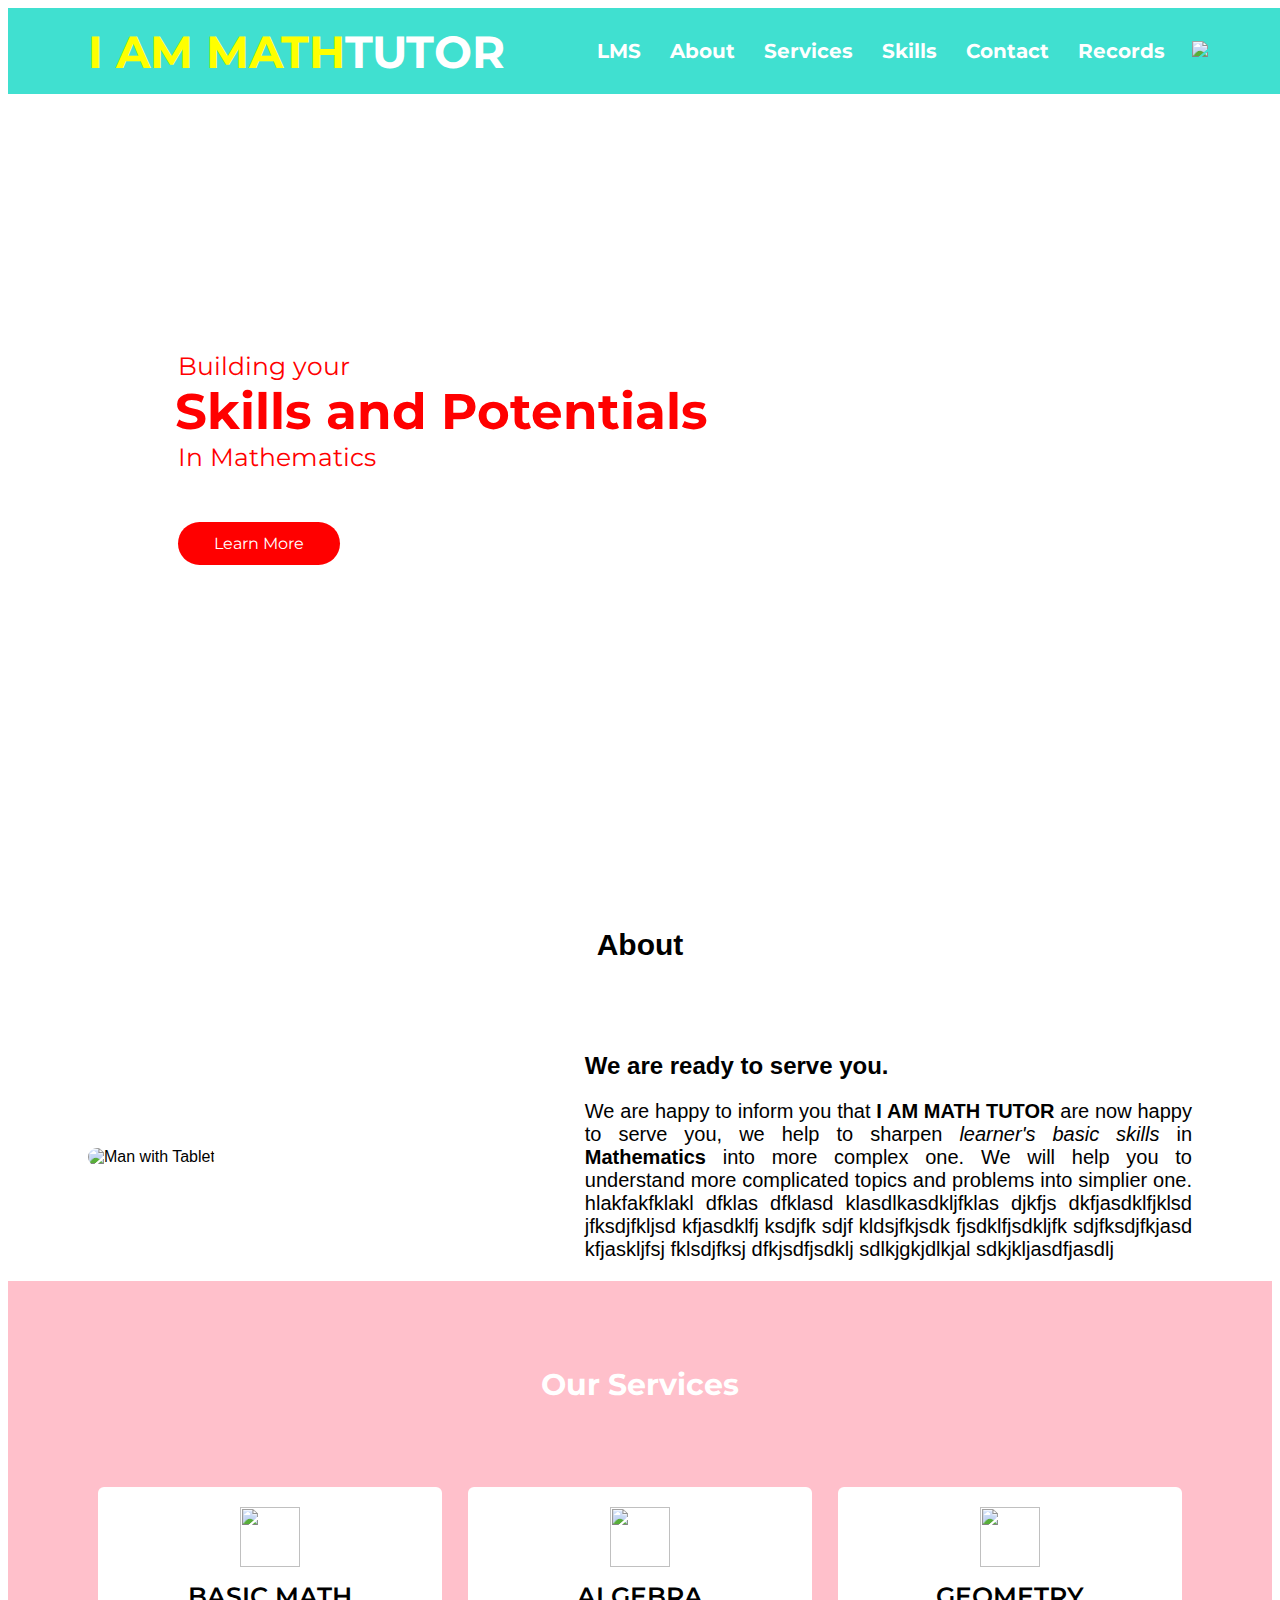
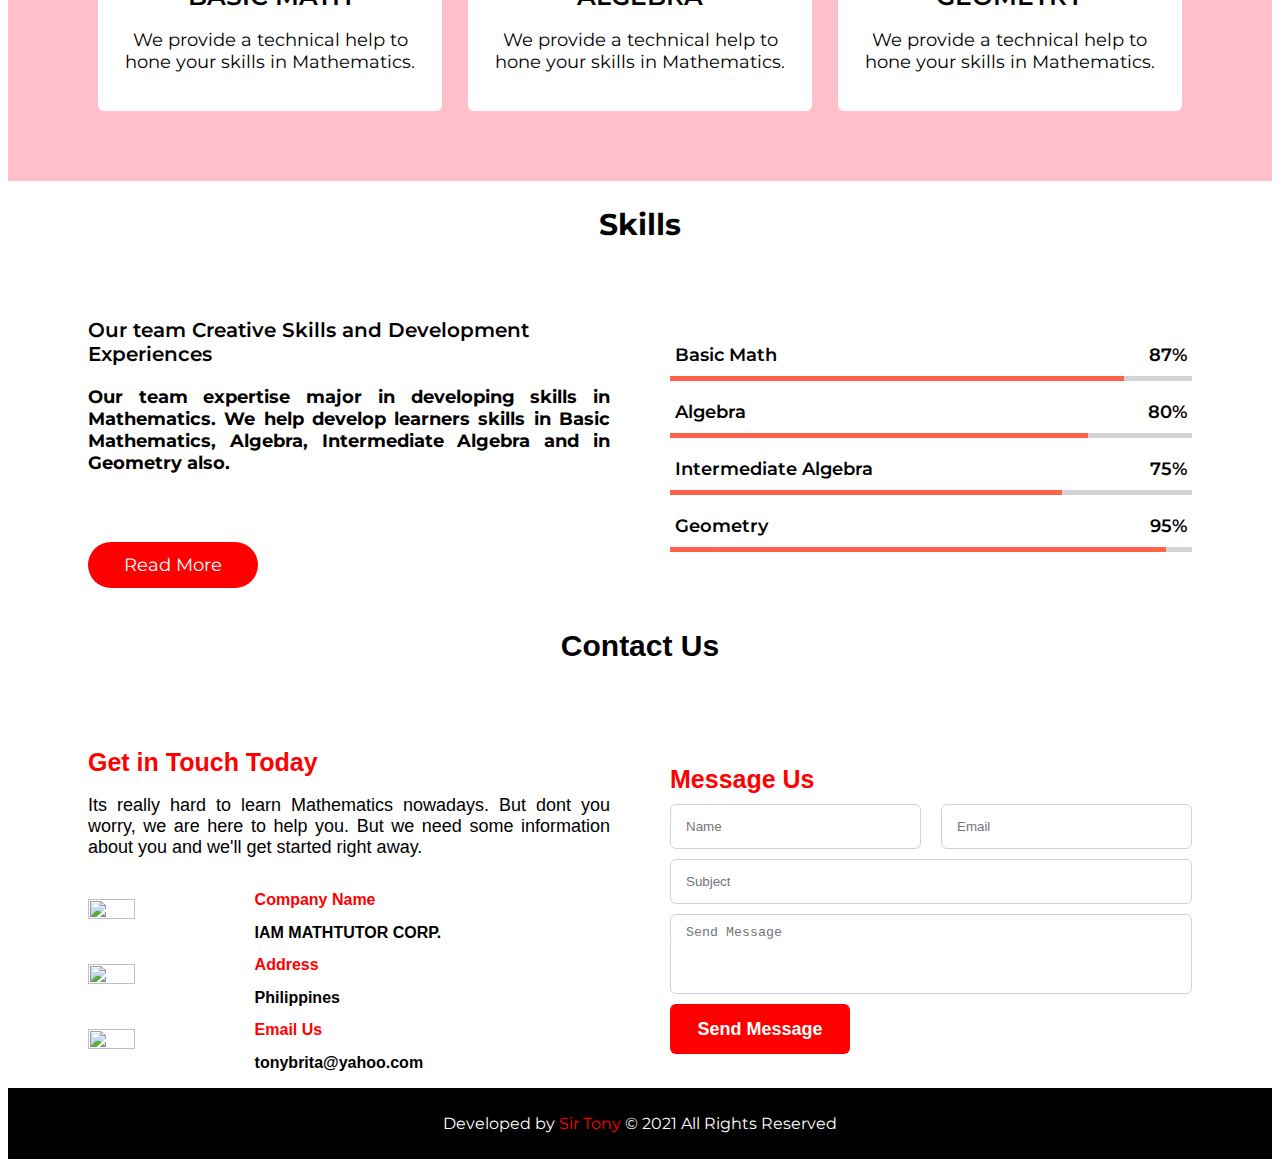
==== index.html @ 84354478 "Add files via upload" ====
<!DOCTYPE HTML>
<html lang = "en">
	<head>
		<meta charset="utf-8">
		<meta name ="viewport" content="width=device-width, initial-scale=1.0">
		<title>I AM MATH TUTOR</title>
		<link rel="stylesheet" type="text/css" href ="style.css">
		</head>
<body>
	<nav class="navbar">
		<div class="max-width">
			<div class="logo"><a href="#"><span>I AM MATH</span>TUTOR </a></div>
		
		<ul class ="menu">
			<li><a href="https://btc.neolms.com/">LMS</a></li>
			<li><a href="#about">About</a></li>
			<li><a href="#services">Services</a></li>
			<li><a href="#skills">Skills</a></li>
			<li><a href="#contact">Contact</a></li>
			<li><a href="https://forms.gle/YqW2UwVj1z6Fhtnx7">Records</a></li>

		</ul>
			<div class ="menu-btn">
				<img src="images/menu-burger.png">

		</div>
	</nav>
		<!--Home Section-->
	<section class="home" id = "home">
		<div class = "max-width"> 
			<div class = "home-content">
				<div class="text-1">Building your</div>
				<div class="text-2">Skills and Potentials</div>
				<div class="text-3">In Mathematics</div>
				<a href="#contact">Learn More </a>
			</div>	
		</div>
	</section>
	<!--About Section-->
	<section class="about" id ="about">
		<div class ="max-width">
			<h1 class = "title">About</h1>
			<div class ="about-content">
				<div class = "column left">
					<img src ="images/profile-1.jpeg" alt ="Man with Tablet"></div>
				<div class ="column right">
					<h2 class ="text"> We are ready to serve you.</h2>
			<P>We are happy to inform you that <strong>I AM MATH TUTOR</strong> are now happy to serve you, we help to sharpen <i>learner's basic skills</i> in <strong> Mathematics </strong> into more complex one. We  will help you to understand  more complicated topics and problems into simplier one. hlakfakfklakl dfklas dfklasd klasdlkasdkljfklas djkfjs
			dkfjasdklfjklsd jfksdjfkljsd kfjasdklfj ksdjfk sdjf kldsjfkjsdk fjsdklfjsdkljfk sdjfksdjfkjasd kfjaskljfsj fklsdjfksj dfkjsdfjsdklj sdlkjgkjdlkjal sdkjkljasdfjasdlj</P>
				</div>
			</div>
		</div>
	</section>
	<!--Services Section-->
	<section class="services" id ="services">
	<div class ="max-width">
		<h2 class = "title">Our Services</h2>
		<div class ="services-content">
			<div class="card">
				<div class ="box">
					<img src="images/img_math.png">
					<div class ="text">BASIC MATH</div>
						<P> We provide a technical help to hone your skills in Mathematics.</p>
				</div>
			</div>
			<div class="card">
				<div class ="box">
					<img src="images/square root.png">
					<div class ="text">ALGEBRA</div>
						<P> We provide a technical help to hone your skills in Mathematics.</p>
				</div>
			</div>
			<div class="card">
				<div class ="box">
					<img src="images/icons8-spinner.gif">
					<div class ="text">GEOMETRY</div>
						<P> We provide a technical help to hone your skills in Mathematics.</p>
				</div>
			</div>
		</div>
	 </div>
	</section>
	<!--Skills Section-->
	<section class="skills" id= "skills">
		<div class ="max-width">
		<h2 class = "title">Skills</h2>
				<div class="skills-content">
					<div class= "column left">
						<div class="text"> Our team Creative Skills and Development Experiences</div>
							<p> <strong>Our team expertise major in developing skills in Mathematics. We help develop learners skills in Basic Mathematics, Algebra, Intermediate Algebra and in Geometry also.</strong></p>
							<a href ="#"> Read More</a>
						</div>
					<div class = "column right">
							<div class="bar">
								<div class ="info">
								<span>Basic Math</span><span>87%</span>
								</div>
								<div class="line Basic Math"></div>
							</div>
													
							<div class="bar">
								<div class ="info">
								<span>Algebra</span><span>80%</span>
							</div>	
							<div class="line Algebra"></div>
						</div>
							
											<div class="bar">
								<div class ="info">
								<span>Intermediate Algebra</span><span>75%</span>
							</div>
							<div class="line Intermediate Algebra"></div>	
						</div>
							

					
							<div class="bar">
								<div class ="info">
								<span>Geometry</span><span>95%</span>
							</div>
							<div class="line Geometry"></div>
						</div>		
					</div>
				</div>
		
	</section>
	<!--contact Section -->
	<section class="contact" id ="contact">
		<div class ="max-width">
			<h2 class ="title">Contact Us</h2>
				<div class ="contact-content">
					<div class = "column left">
						<div class="text">Get in Touch Today</div>
							<p> Its really hard to learn Mathematics nowadays. But dont you worry, we are here to help you. But we need some information about you and we'll get started right away.</p>
									<div class = "icons">
										<div class = "row">
											<img src="images/address-book-solid.svg">
												<div class ="info">
													<div class= "head">Company Name</div>
													<div class ="sub-title"> IAM MATHTUTOR CORP.</div>
												</div>
										</div>

										<div class = "row">
											<img src="images/js-square-brands.svg">
												<div class ="info">
													<div class= "head">Address</div>
													<div class ="sub-title">Philippines</div>
												</div>		
										</div>
										<div class = "row">
											<img src="images/map-marked-alt-solid.svg">
												<div class ="info">
													<div class= "head">Email Us</div>
													<div class ="sub-title"> tonybrita@yahoo.com</div>
												</div>
										</div>
									</div>
					</div>				
					<div class ="column right">
						<div class="text">Message Us</div>
							<form action="#" >
								<div class="fields">
										<div class= "field name">
						         				<input type="text" placeholder ="Name" required>
						      			</div>
										<div class="field email">
												<input type = "email" placeholder ="Email" required>
										</div>
								</div>
								<div class="field">
										<input type ="text" placeholder="Subject" required>
								</div>
								
									<div class = "field textarea">
										<textarea cols ="30"  rows="10" placeholder ="Send Message" required></textarea>
									</div>	
									<div class ="button">
										<button type ="submit">Send Message</button>
									</div>
							</form>
						</div>
				</div>
		</div>	
	</section>

<footer>
	<p>Developed by <span><a href="https://www.youtube.com/" target="_blank"> Sir Tony</a> </span>  &copy; 2021 All Rights Reserved</p>
</footer>
</body>
</html>
---- style.css ----
@import url('https://fonts.googleapis.com/css2?family=Montserrat:wght@200;300;400;700;800&display=swap');

*{
	margin:0
	padding: 0;
	box-sizing: border-box;
	text-decoration: none;
	}
	.max-width{
		max-width:1300px;
		padding: 0 80px;
		margin: auto;
/* Section for Navbar Setion*/
	}
	.navbar{
		position: fixed;
		width: 100%;
		padding: 15px 0px;
		font-family:'Montserrat', sans-serif;
		background: turquoise;
		z-index:1;

	}
	.navbar .sticky{
		padding:15px;
		background:tomato;

	}
	.navbar .max-width{
		display: flex;
		align-items: center;
		justify-content: space-between;
	}
	.navbar .logo a{
		color: white;
		font-size: 45px;
		font-weight: 700; 
	}
	.navbar .logo a:hover{
		color:red;
	}
	.navbar .logo a span{
		color:yellow;
	}
	.navbar .logo a span:hover{
		color: orange;
	}
	.navbar .menu li{
		list-style: none;
		display: inline-block;
	}
	.navbar .menu li a{
		display: block;
		color:white;
		font-size: 20px;
		font-weight: 700;
		margin-left:25px;
		transition: all 0.5s ease;

	}
	.navbar .menu li a:hover{
		color:red;
	}
	/* menu button*/
	.menu-btn{
		cursor:pointer;
	}
	/* Section for Home Setion*/
	.home{
		display:flex;
		background: url("images/banner.png") no-repeat center;
		height: 100vh;
		color: red;
		min-height: 500px;
		max-height:720;
		background-size: cover;
		background-attachment: fixed;
		font-family: "Montserrat", sans-serif;
	} 
	.home .max-width{
		margin: auto 0 auto 90px;
	} 
	.home .home-content .text-1{
		font-size: 25px
	}
	.home .home-content .text-2{
		font-size: 50px;
		font-weight: 700;
		margin-left: -3px
	}
	.home .home-content .text-3{
		font-size: 25px
	}
	.home .home-content a{
		display: inline-block;
		background: red;
		color: white;
		font: 25px;
		padding:12px 36px;
		margin-top: 50px;
		border-radius: 100px;
		transition: all 0.5s linear;
	}
	.home .home-content a:hover{
		color:white;
		background:turquoise;
	}
	/* Section for About Setion*/

	.about{
		font-family:'Montserrat', sans-serif;
		display:flex;
		font-family:'Monserrat', sans-serif;
		background: url(images/banner-3.jpg) repeat center;
		color:none;
		background-size:cover;
		background-attachment:fixed;
	} 
	.about .title{
		text-align:center;
		font-size:30px;
		padding-bottom: 50px;
	}
	.about .about-content{
		display: flex;
		flex-wrap: wrap;
		align-items: center;
		justify-content: space-between;
	}
	.about .about-content .left{
		width: 45%;
	}
	.about .about-content .left img{
		height:300px;
		width:300px;
		object-fit:cover;
		border-radius:45px;
	}
	.about .about-content .right{
		width: 55%;
	}
	.about .about-content .right.text{
		margin-bottom:10px;
	}
	.about .about-content .right p{
		font-size: 20px;
		text-align: justify;
	}
	/* Section for Services Setion*/
	.services{
		color: black;
		background:pink;
		font-family:'Montserrat', sans-serif;
		display:flex;
		height:100;
		color:none;
		min-height:500px;
		max-height:720;
		background-size:cover;
		background-attachment:fixed;
	}
	.services .title{
		font-family: 'Montserrat',sans-serif;
		color: white;
		text-align: center;
		font-size:30px;
		padding-bottom:50px;

	}
	.services .services-content{
		display: flex;
		flex-wrap: wrap;
		align-items: center;
		justify-content: space-between;
	}
	.services .services-content .card{
		width: calc(33% - 20px);
		background:	white;
		text-align: center;
		border-radius:6px;
		padding: 20px  25px;
		margin:10px;
	}
	.services .services-content .card:hover{
		background:aqua;
	}
	.services .services-content .card .box{
		transition: all 0.3s ease;
	}
	.services .services-content .card .box:hover{
		transform: scale(1.05);
	}
	.services .services-content .card img{
		height: 60px;
		width:60px;
	}
	.services .services-content .text{
		font-family:'Montserrat', sans-serif;
		font-size:25px; 
		font-weight: 600;
		margin: 10px;
	}
	.services .services-content p{
		font-family:'Montserrat', sans-serif;
		font-size:18px; 
	}
	/* Section for Skills Setion*/
	.skills{
		font-family:'Montserrat', sans-serif;
		font-size:18px; 
	}
	.skills .title{
		text-align: center;
		font-size: 30px;
		padding-bottom:50px;
	}
	.skills .skills-content{
		display: flex;
		flex-wrap: wrap;
		align-items:center;
		justify-content: space-between;
	} 
	.skills .skills-content .column{
		width:calc(50% - 30px);
	}
	.skills .skills-content .left .text{
		font-size:20px;
		font-weight:600;
		margin-bottom:20px;
	}
	.skills .skills-content .left p{
		text-align:justify;
		font-size:18px ;
	}
	.skills .skills-content .left a{
		display: inline-block;
		background: red;
		color: white;
		font: 25px;
		padding:12px 36px;
		margin-top: 50px;
		border-radius: 100px;
	}
	.skills .skills-content .left a:hover{
		color:white;
		background:turquoise;
	}
	.skills .skills-content .right .bar{
		margin-bottom:15px;
	}
	.skills .skills-content .right .info{
		display:flex;
		margin-bottom:5px;
		align-items:center; 
		justify-content:space-between;
	}
	.skills .skills-content .right .info:hover{
		color:red;
	

	}
	.skills .skills-content .right span{
		font-weight: 600;
		font-size:18px;
		padding:5px;

	}.skills .skills-content .right .line{
		height: 5px;
		width:100%;
		background:lightgray;
		position:relative;
	}
	.skills .skills-content .right .line::before{
		content:"";
		position:absolute;
		height:100%;
		left:0;
		right:0;
		background: tomato;
	}
	.skills .skills-content .right .Basic::before{
		width:87%;
	}
	.skills .skills-content .right .Algebra::before{
		width:80%;
	}
	.skills .skills-content .right .Intermediate::before{
		width:75%;
	}
	.skills .skills-content .right .Geometry::before{
		width:95%;
	}
	/* contact Styling */
	.contact{
		display:flex;
		font-family:'Monserrat', sans-serif;
		background: url(images/banner-4.jpg) repeat center;
		height:100;
		color:none;
		min-height:500px;
		max-height:720;
		background-size:cover;
		background-attachment:scroll;

	}
	.contact .title{
		text-align:center;
		font-size:30px;
		padding-bottom:50px;
	}
	.contact .contact-content{
		display:flex;
		flex-wrap: wrap;
		align-items: center;
		justify-content:space-between;

	} 
	.contact .contact-content .column{
		width:calc(50% - 30px);
	}
	.contact .contact-content .text{
		color:red;
		font-size: 25px;
		font-weight:600;
		margin:10px 0;

	}
	.contact .contact-content .left p{
		font-size: 18px;
		text-align:justify;
	}
	.contact .contact-content .row{
		display: flex;
		height:65px;
		align-items:center;
	}

	.contact .contact-content .row .info{
		margin-left:10px;
	} 
	.contact .contact-content .left img{
		height:20px;
		width:30%;
	}
	.contact .contact-content .info .head{
		color:red;
		font-weight:600;
		padding:15px 0;

	}
	.contact .contact-content .info .sub-title{
		font-weight: 600;


	}
	.contact .right form .fields{
		display:flex;
	}
	.contact .right form .field,
	.contact .right form .fileds, .field{
		height:45px;
		width: 100%;
		margin-bottom:10px;

	}
	.contact .right form .textarea{
		height:80px;
		width:100%;
	}
	.contact .right form .name{
		margin-right:10px;
	}
	.contact .right form .email{
		margin-left:10px;
	}
	.contact .right form .field input,
	.contact .right form .textarea textarea{
		height:100%;
		width:100%;
		border:1px solid lightgray;
		border-radius:6px;
		outline:none;
		padding:0 15px;
	}
	.contact .right form .field input:focus,
	.contact .right form .textarea textarea:focus{
		border-color: red;
	}
	.contact .right form .textarea textarea{
		padding-top:10px;
		resize:none;
	}
	.contact .right form .button{
		height: 50px;
		width:180px;
	}
	.contact .right form .button button{
		width:100%;
		height:100%;
		background:red;
		outline:none;
		border:black;
		color:white;
		outline:none;
		font-size:18px;
		font-weight:600;
		border-radius:6px;
		cursor:pointer;
	}

	.contact .right form .button button:hover{
		color:white;
		border:2px solid white;
		background:turquoise;
	}
	/* Footer styling*/
	footer{
		font-family:'Montserrat', sans-serif;
		color:white;
		background:black;
		text-align:center;
		padding:10px 25px;
	}
	footer span{
		color:red;
		text-decoration
	}
	footer span a{
		color:red;
	}
	footer span a:hover{
		text-decoration: underline;
	}
		/* REsponsive Media Query*/
		@media(max-width:){
			.home .max-width{
				margin-left: 0px;

			}
		}
		@media(max-width): 1104px;{
			.about .about-content .left img{
				height: 350px;
				width:350px;
			}
		}
		@media (max-width: 991px){
			.max-width{
				padding:0 50px;
			}
		}
		@media (max-width: 947px){
			.home .home-content .text-2{
				font-size:35px;
			} 
			.home .home-content a{
				font-size: 18px;
				padding:10px 30px;
			}
			.max-width{
				max-width:930px;
			}
			.about .about-content .column{
				width:100px;
			}
			.about .about-content .left{
				display:flex ;
				justify-content:center;
				margin: 0px auto 60px;
			}
			.about .about-content .right{
				flex:100%;


			}
			.services .services .card{
				width:calc(50% - 10px);
				margin-bottom:35px;
			}
			.skills .skills-content .column,
			.contact .contact .column{
				width:100%;
				margin-bottom:35px;
			}

			}

			@media(max-width:690px){
			.max-width{
				padding:0 23px; 
			}
			.services .services-content .card{
				width:100%;
				
			}
		}
		@media(max-width:500px){
			.contact .right form .fileds{
				flex-direction:column;
			}
			.contact .right form .name,
			.contact .right form .email{
				margin:0;
			}
		}
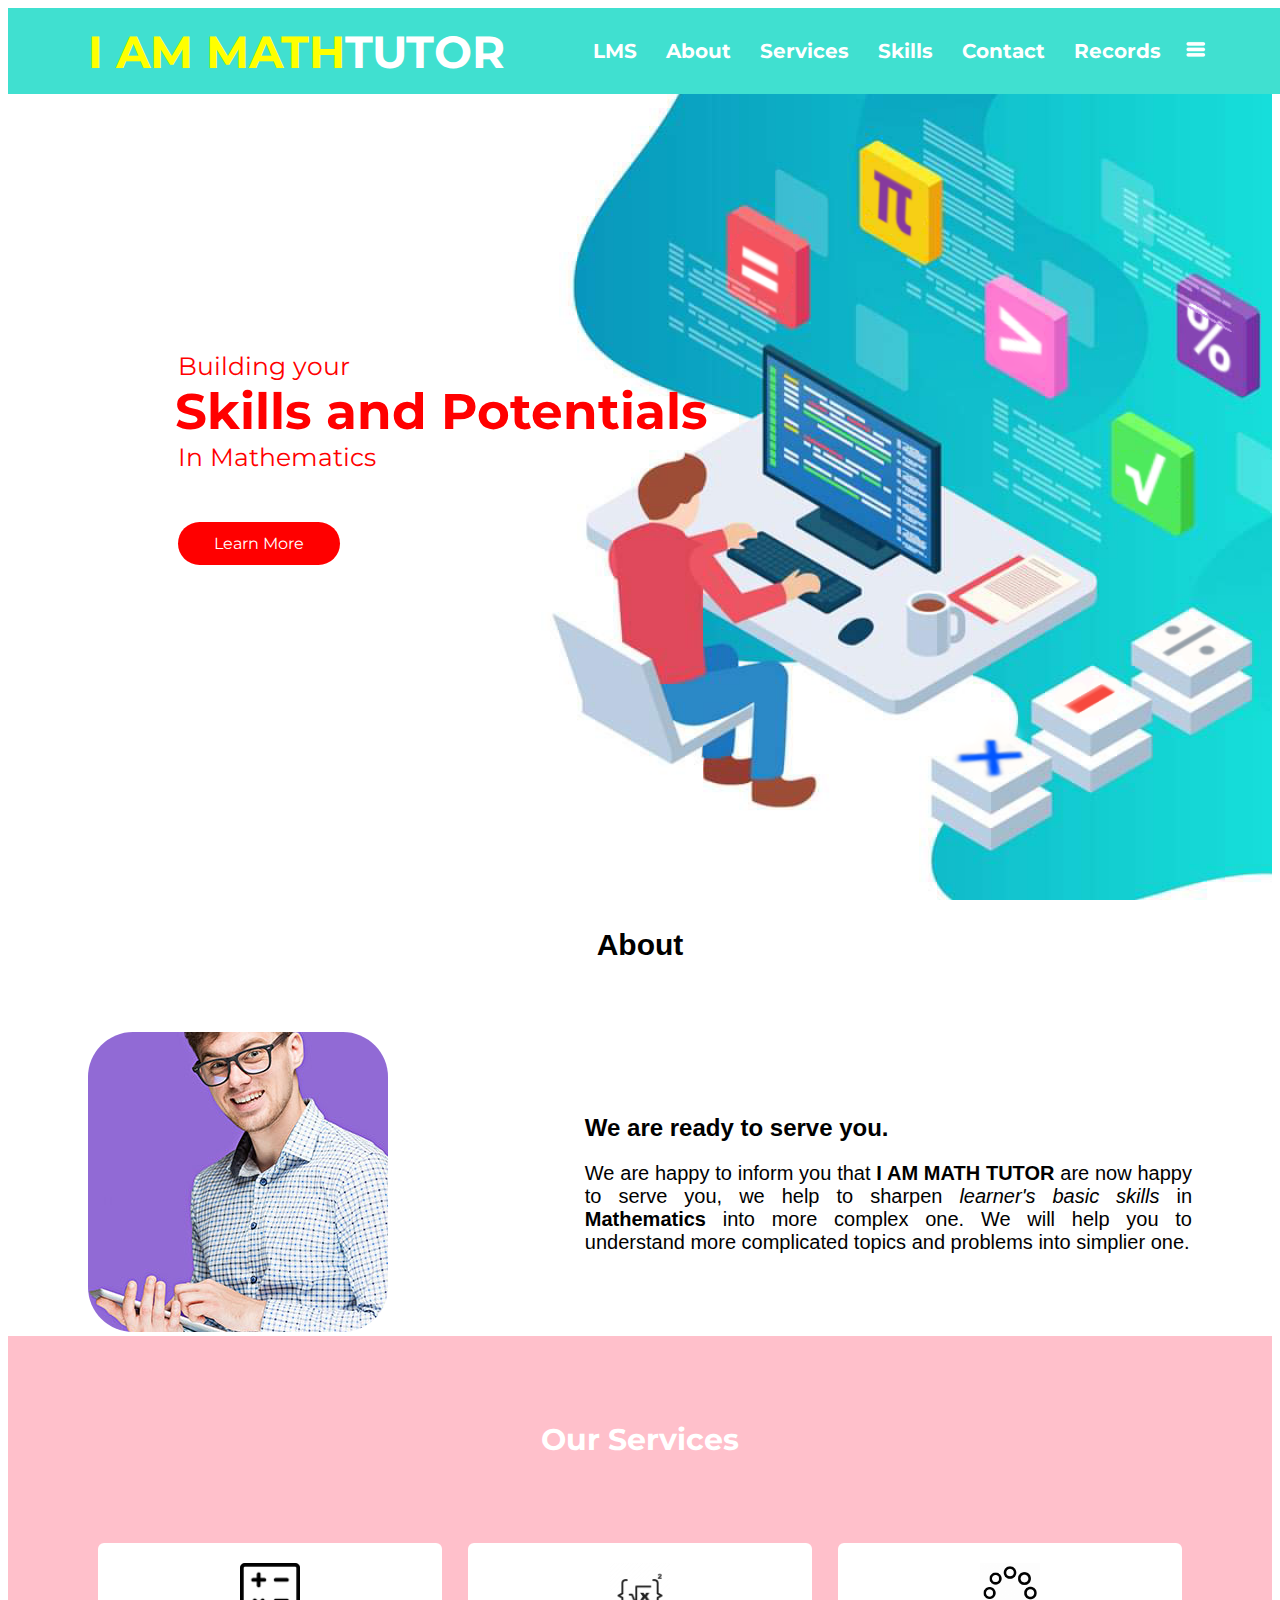
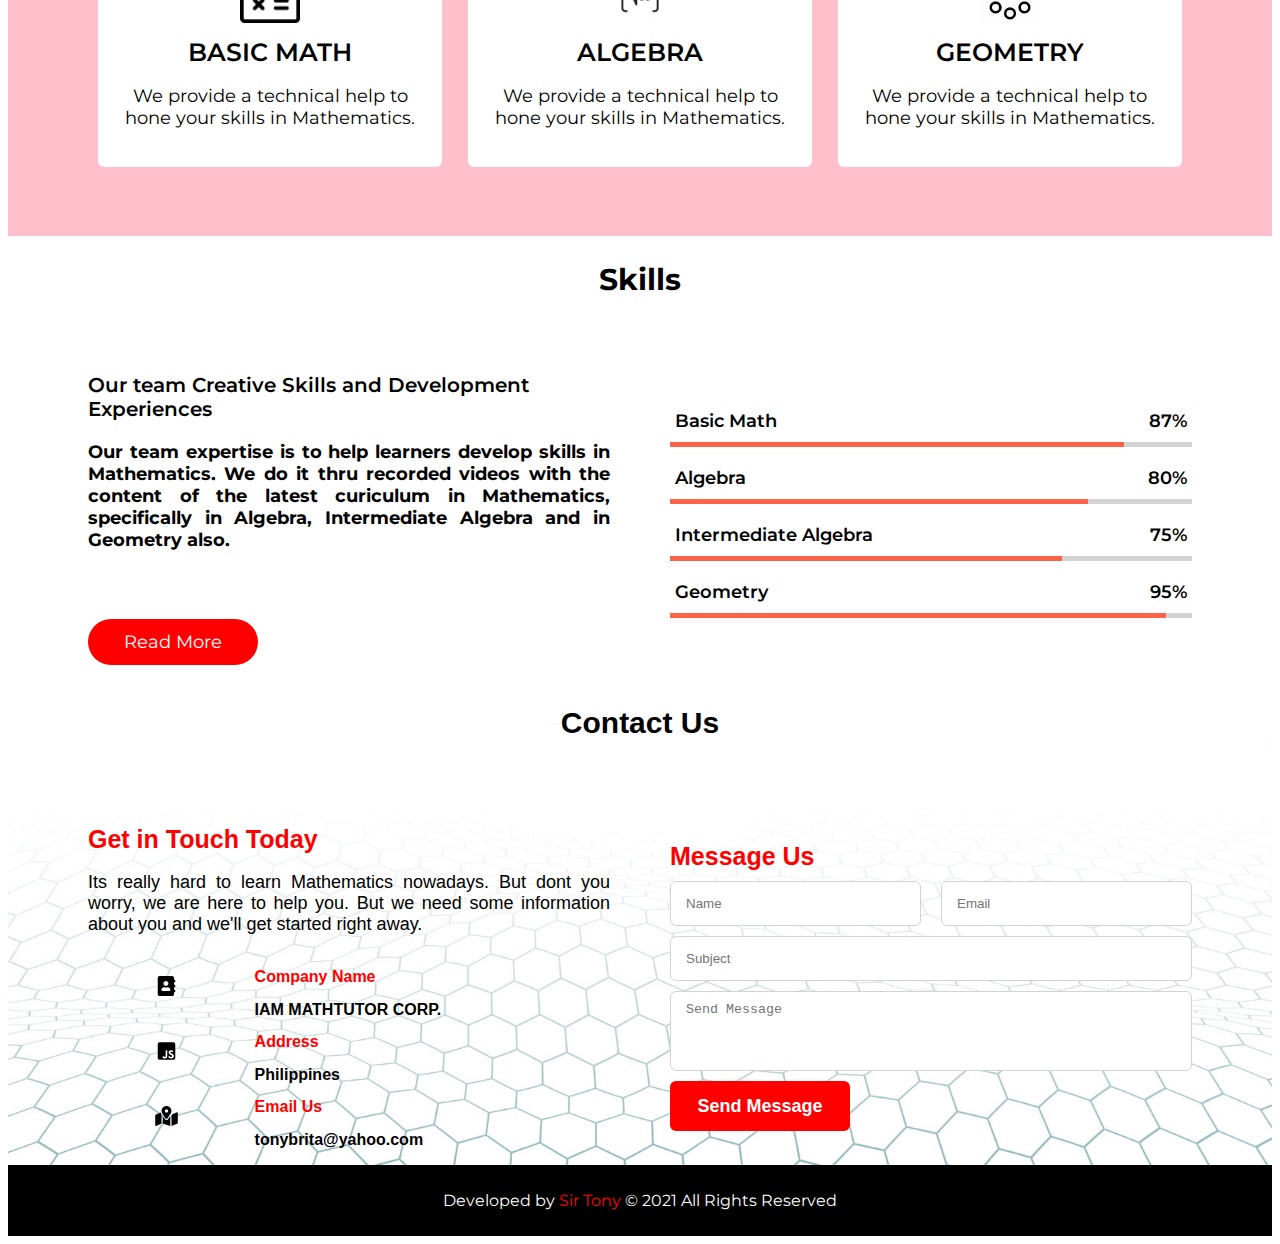
==== commit 847b3095: "Add files via upload" ====
--- a/index.html
+++ b/index.html
@@ -45,8 +45,7 @@
 					<img src ="images/profile-1.jpeg" alt ="Man with Tablet"></div>
 				<div class ="column right">
 					<h2 class ="text"> We are ready to serve you.</h2>
-			<P>We are happy to inform you that <strong>I AM MATH TUTOR</strong> are now happy to serve you, we help to sharpen <i>learner's basic skills</i> in <strong> Mathematics </strong> into more complex one. We  will help you to understand  more complicated topics and problems into simplier one. hlakfakfklakl dfklas dfklasd klasdlkasdkljfklas djkfjs
-			dkfjasdklfjklsd jfksdjfkljsd kfjasdklfj ksdjfk sdjf kldsjfkjsdk fjsdklfjsdkljfk sdjfksdjfkjasd kfjaskljfsj fklsdjfksj dfkjsdfjsdklj sdlkjgkjdlkjal sdkjkljasdfjasdlj</P>
+			<P>We are happy to inform you that <strong>I AM MATH TUTOR</strong> are now happy to serve you, we help to sharpen <i>learner's basic skills</i> in <strong> Mathematics </strong> into more complex one. We  will help you to understand  more complicated topics and problems into simplier one.</P>
 				</div>
 			</div>
 		</div>
@@ -87,7 +86,7 @@
 				<div class="skills-content">
 					<div class= "column left">
 						<div class="text"> Our team Creative Skills and Development Experiences</div>
-							<p> <strong>Our team expertise major in developing skills in Mathematics. We help develop learners skills in Basic Mathematics, Algebra, Intermediate Algebra and in Geometry also.</strong></p>
+							<p> <strong>Our team expertise is to help learners develop skills in Mathematics. We do it thru recorded videos with the content of the latest curiculum in Mathematics, specifically in  Algebra, Intermediate Algebra and in Geometry also.</strong></p>
 							<a href ="#"> Read More</a>
 						</div>
 					<div class = "column right">
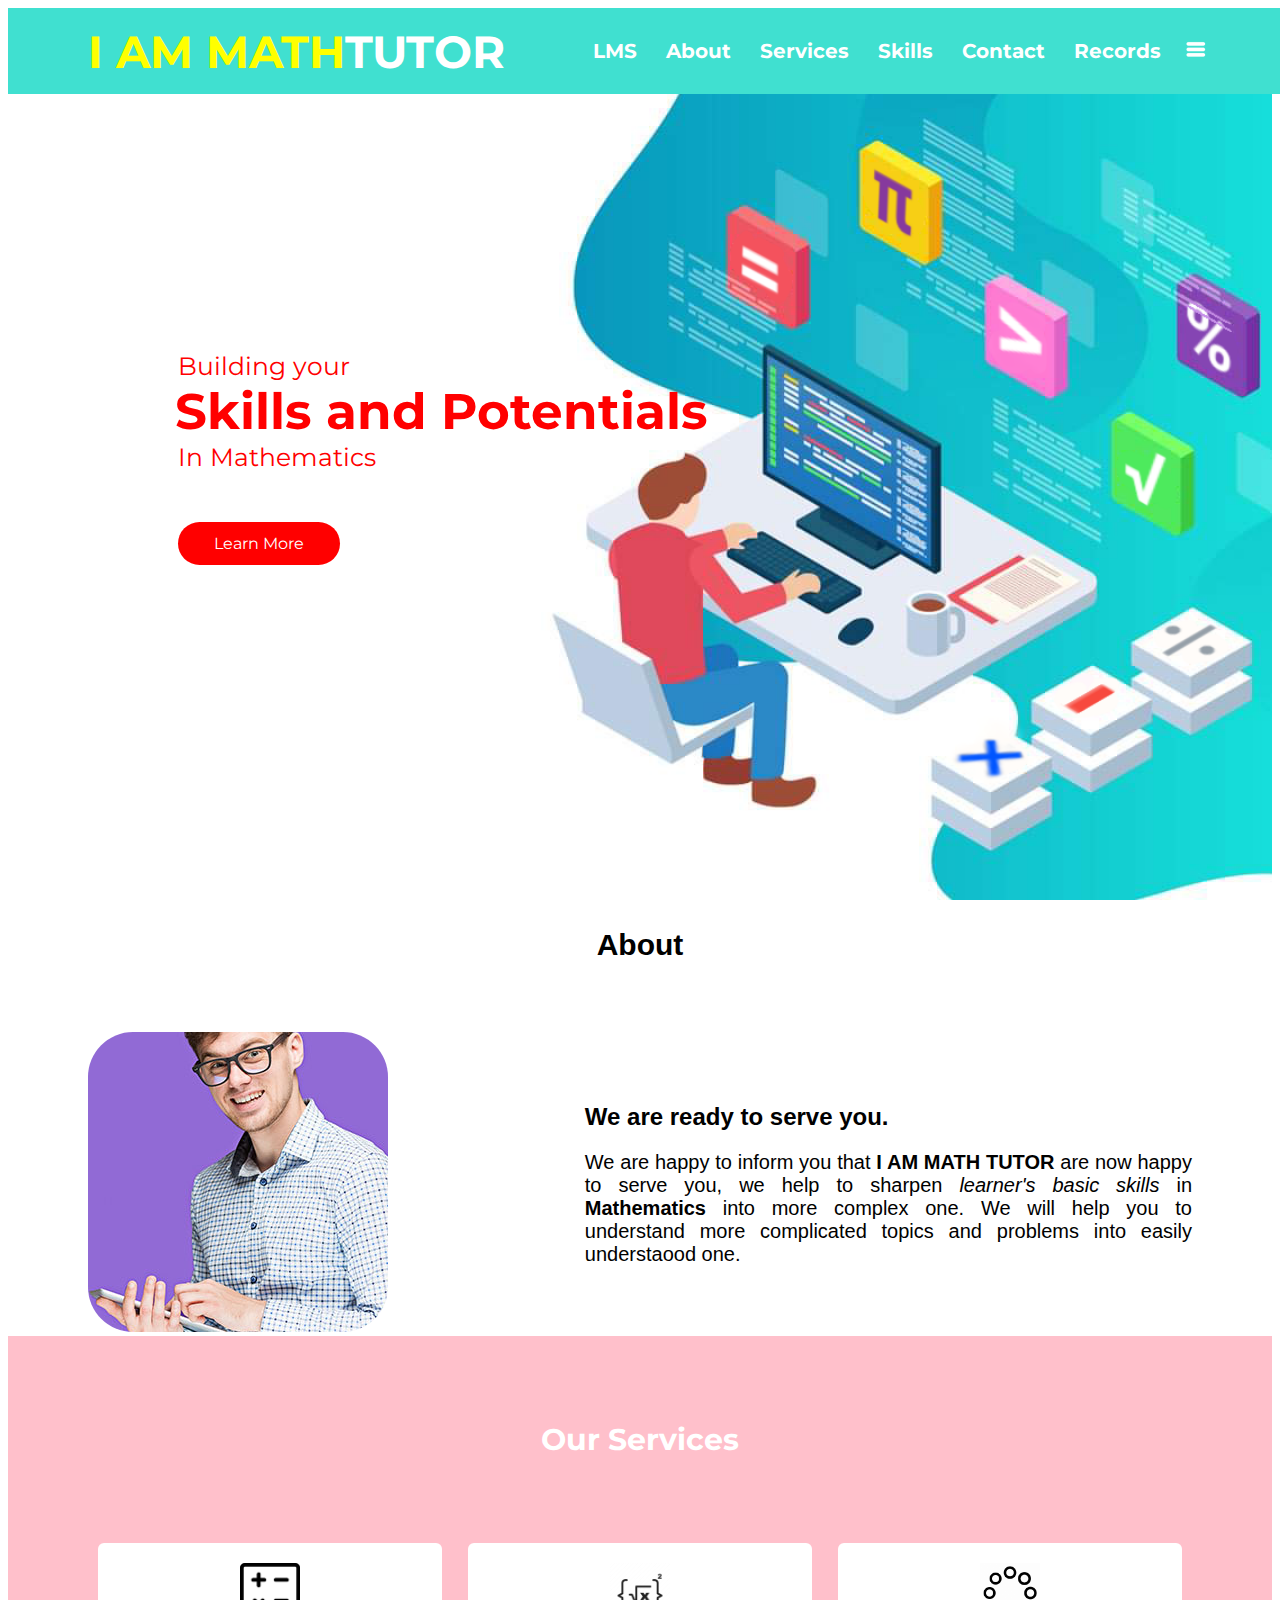
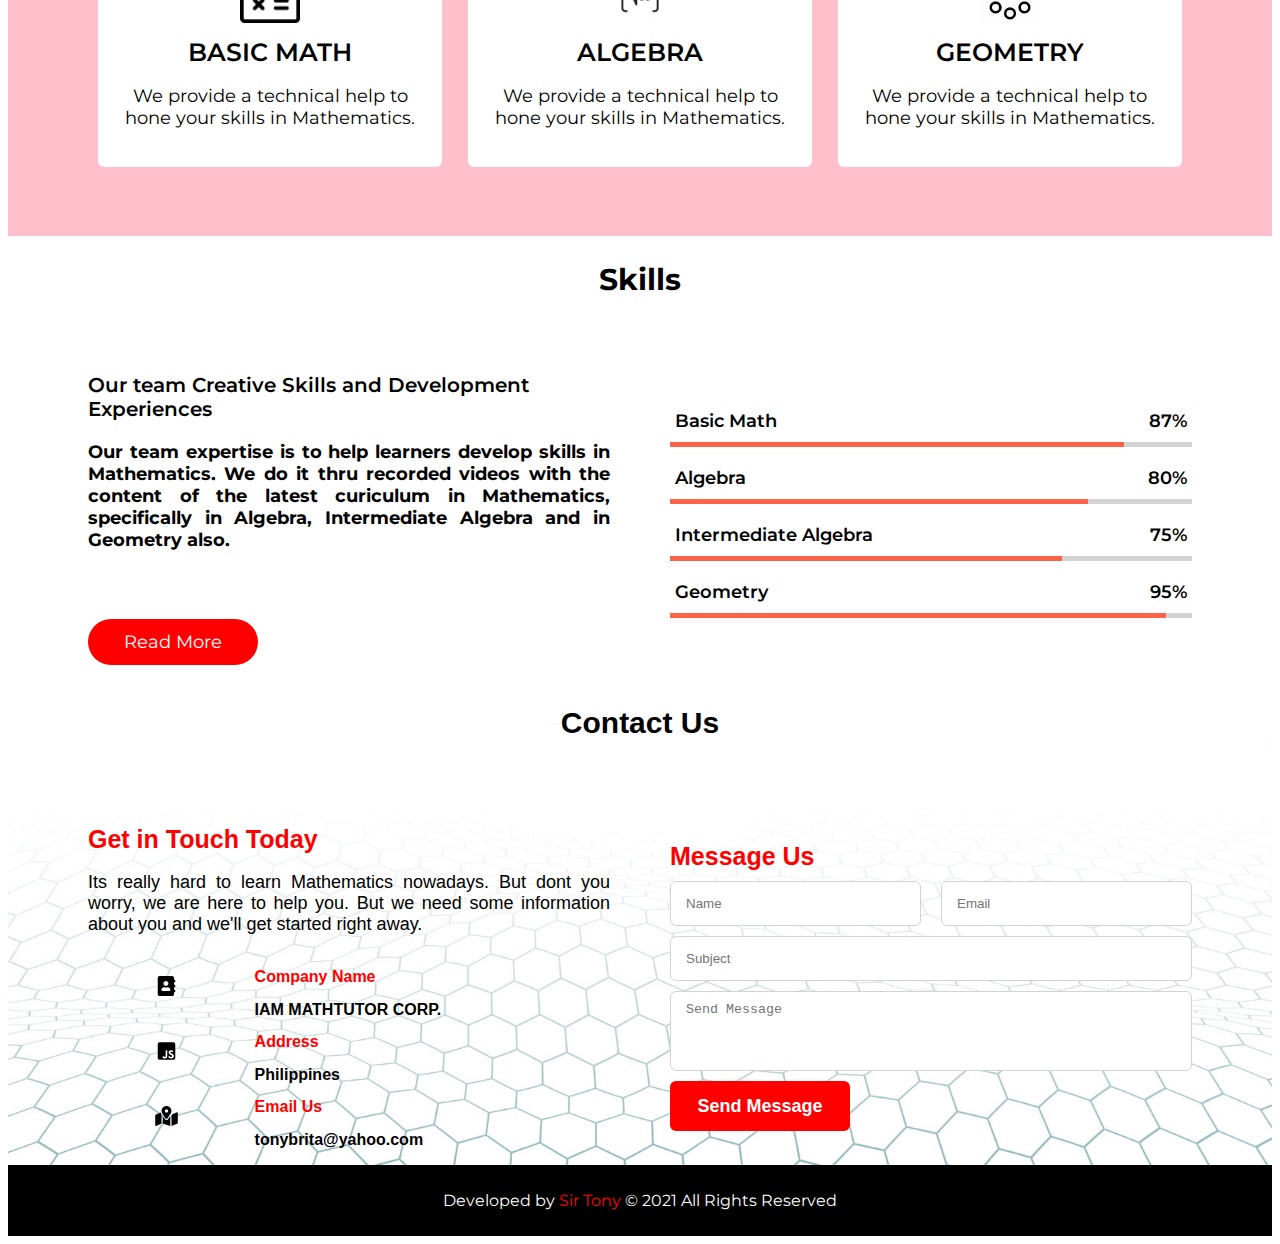
==== commit b1d972a4: "Add files via upload" ====
--- a/index.html
+++ b/index.html
@@ -45,7 +45,7 @@
 					<img src ="images/profile-1.jpeg" alt ="Man with Tablet"></div>
 				<div class ="column right">
 					<h2 class ="text"> We are ready to serve you.</h2>
-			<P>We are happy to inform you that <strong>I AM MATH TUTOR</strong> are now happy to serve you, we help to sharpen <i>learner's basic skills</i> in <strong> Mathematics </strong> into more complex one. We  will help you to understand  more complicated topics and problems into simplier one.</P>
+			<P>We are happy to inform you that <strong>I AM MATH TUTOR</strong> are now happy to serve you, we help to sharpen <i>learner's basic skills</i> in <strong> Mathematics </strong> into more complex one. We  will help you to understand  more complicated topics and problems into easily understaood one.</P>
 				</div>
 			</div>
 		</div>
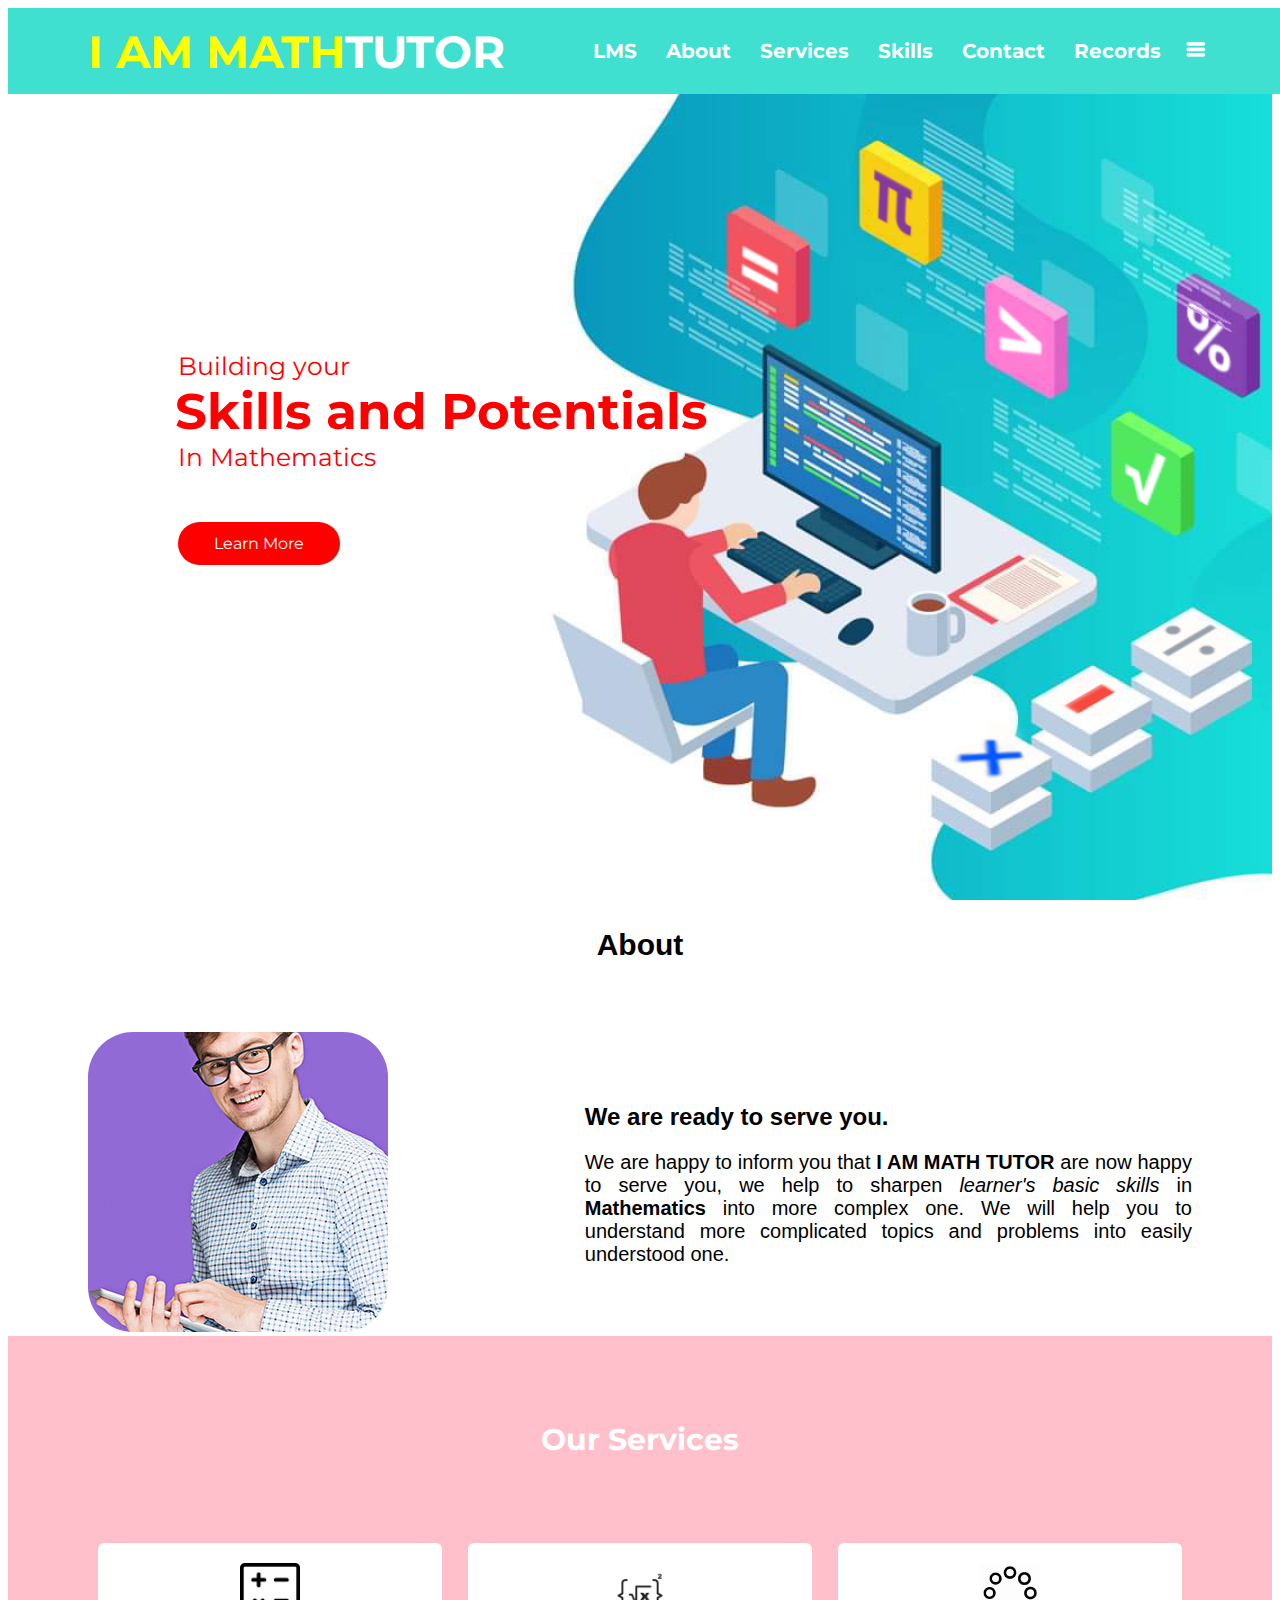
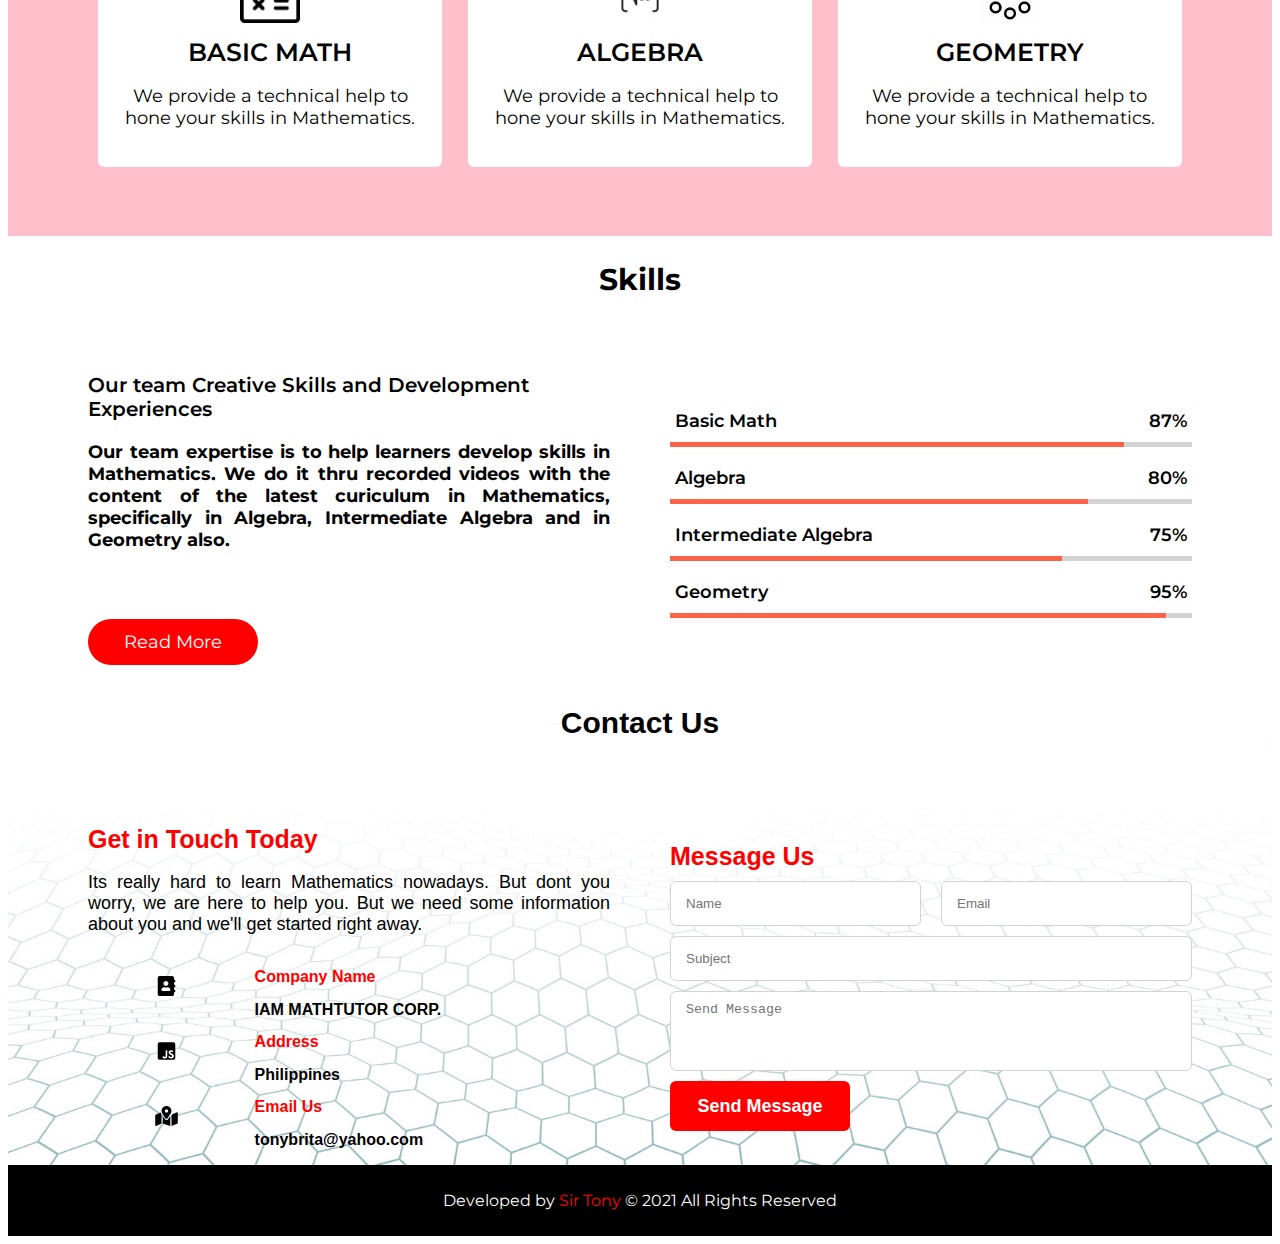
==== commit 5ca44c7b: "Add files via upload" ====
--- a/index.html
+++ b/index.html
@@ -45,7 +45,7 @@
 					<img src ="images/profile-1.jpeg" alt ="Man with Tablet"></div>
 				<div class ="column right">
 					<h2 class ="text"> We are ready to serve you.</h2>
-			<P>We are happy to inform you that <strong>I AM MATH TUTOR</strong> are now happy to serve you, we help to sharpen <i>learner's basic skills</i> in <strong> Mathematics </strong> into more complex one. We  will help you to understand  more complicated topics and problems into easily understaood one.</P>
+			<P>We are happy to inform you that <strong>I AM MATH TUTOR</strong> are now happy to serve you, we help to sharpen <i>learner's basic skills</i> in <strong> Mathematics </strong> into more complex one. We  will help you to understand  more complicated topics and problems into easily understood one.</P>
 				</div>
 			</div>
 		</div>
